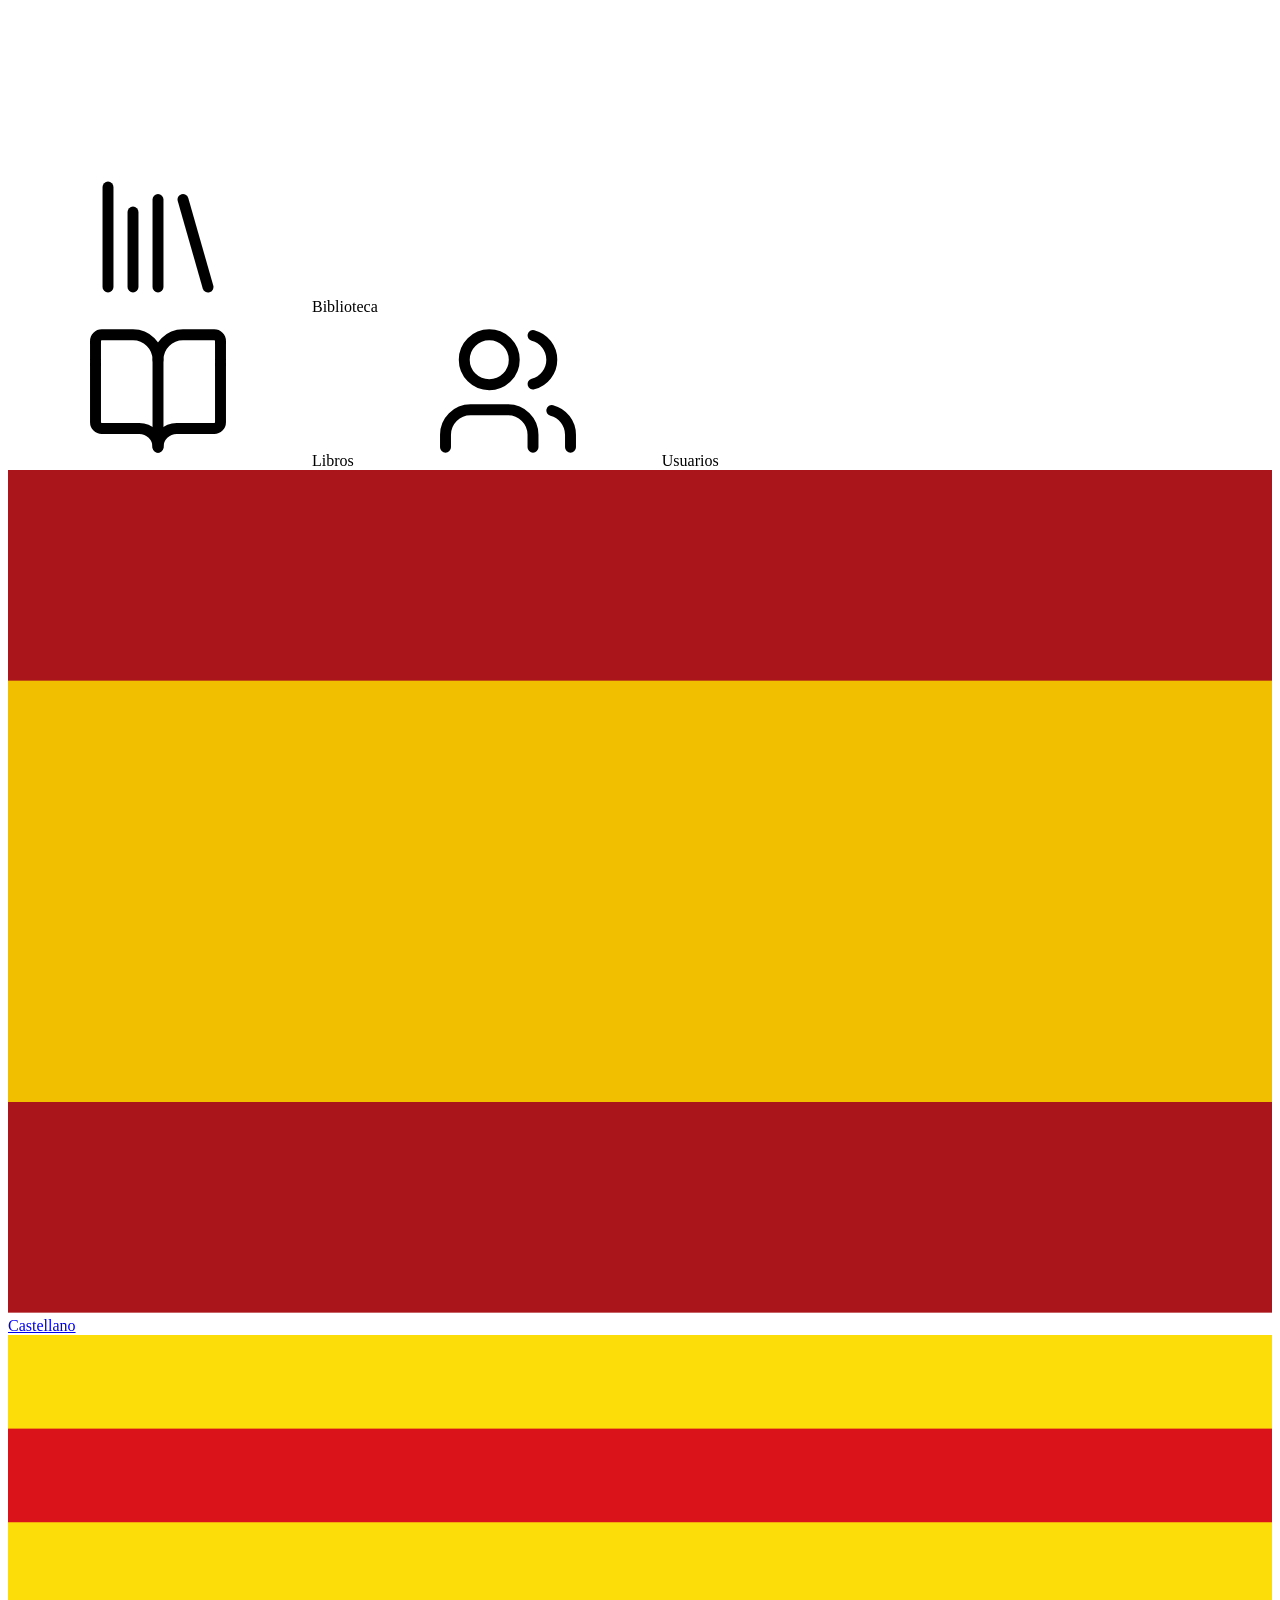
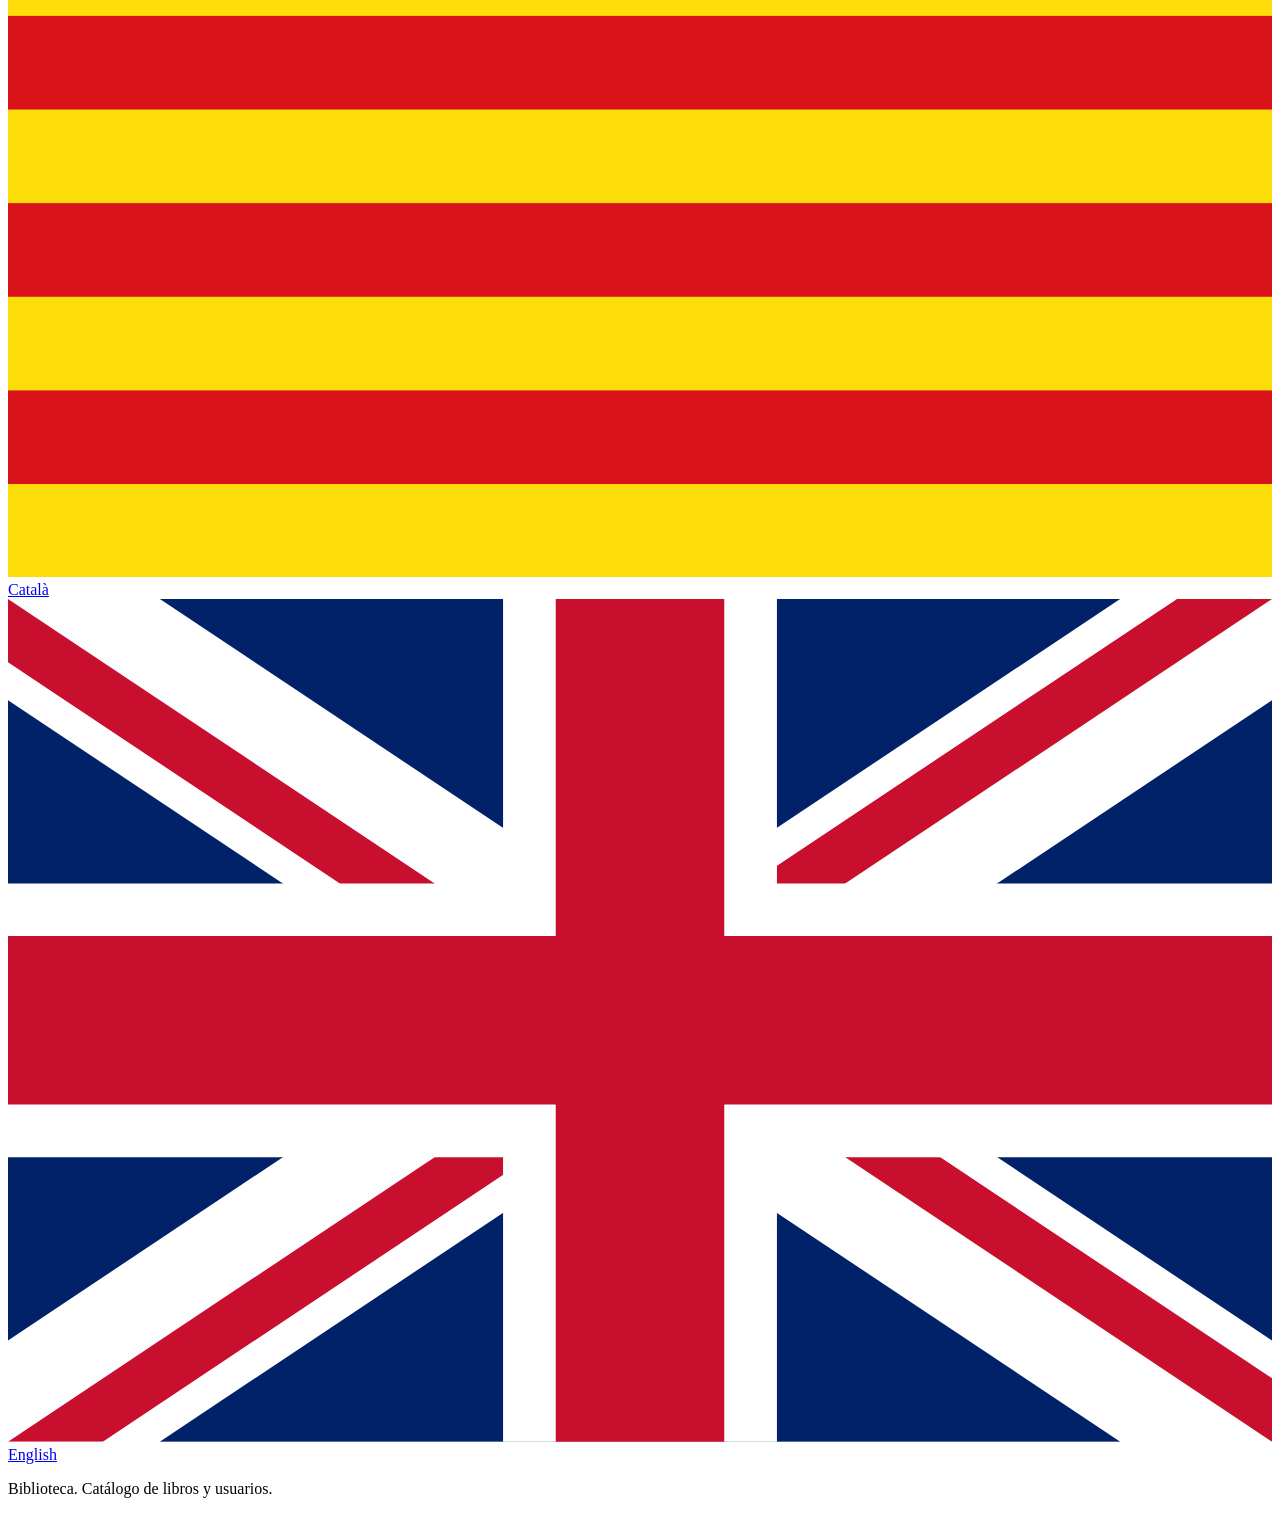
==== src/main/resources/templates/fragments/base.html @ 08db29ff "Rehacer la interfaz, añadir el esquema de la base y tres idiomas El proyecto no arrancaba de cero: c" ====
<!DOCTYPE HTML>
<html lang="es" th:lang="${#locale.language}" xmlns:th="http://www.thymeleaf.org">
<!--
  Piezas compartidas por todas las pantallas: cabecera del documento,
  barra de navegación y pie. Así ninguna pantalla repite el mismo marcado.

  Los textos visibles salen de messages_*.properties. El fragmento "cap"
  recibe la clave del título, no el título escrito a mano.
-->
<head th:fragment="cap(clau)">
    <meta charset="UTF-8"/>
    <meta name="viewport" content="width=device-width, initial-scale=1, viewport-fit=cover"/>
    <meta name="color-scheme" content="light dark"/>
    <title th:text="#{${clau}} + ' · ' + #{app.nombre}">Biblioteca</title>
    <link rel="icon" type="image/svg+xml" th:href="@{/img/favicon.svg}"/>
    <link rel="stylesheet" th:href="@{/css/app.css}"/>
</head>
<body>

<header class="barra" th:fragment="barra(seccio)">

    <!-- Juego de iconos de toda la aplicación. Va aquí porque todas las pantallas
         incluyen esta cabecera y así ninguna lo repite. -->
    <svg class="sprite" aria-hidden="true" focusable="false">
        <symbol id="biblioteca" viewBox="0 0 24 24" fill="none" stroke="currentColor" stroke-width="1.75" stroke-linecap="round" stroke-linejoin="round">
            <path d="m16 6 4 14"/><path d="M12 6v14"/><path d="M8 8v12"/><path d="M4 4v16"/>
        </symbol>
        <symbol id="llibre" viewBox="0 0 24 24" fill="none" stroke="currentColor" stroke-width="1.75" stroke-linecap="round" stroke-linejoin="round">
            <path d="M12 7v14"/>
            <path d="M3 18a1 1 0 0 1-1-1V4a1 1 0 0 1 1-1h5a4 4 0 0 1 4 4 4 4 0 0 1 4-4h5a1 1 0 0 1 1 1v13a1 1 0 0 1-1 1h-6a3 3 0 0 0-3 3 3 3 0 0 0-3-3z"/>
        </symbol>
        <symbol id="usuaris" viewBox="0 0 24 24" fill="none" stroke="currentColor" stroke-width="1.75" stroke-linecap="round" stroke-linejoin="round">
            <path d="M16 21v-2a4 4 0 0 0-4-4H6a4 4 0 0 0-4 4v2"/>
            <circle cx="9" cy="7" r="4"/>
            <path d="M22 21v-2a4 4 0 0 0-3-3.87"/>
            <path d="M16 3.13a4 4 0 0 1 0 7.75"/>
        </symbol>
        <symbol id="prestec" viewBox="0 0 24 24" fill="none" stroke="currentColor" stroke-width="1.75" stroke-linecap="round" stroke-linejoin="round">
            <path d="M12 8v4l3 2"/>
            <circle cx="12" cy="12" r="10"/>
        </symbol>
        <symbol id="mes" viewBox="0 0 24 24" fill="none" stroke="currentColor" stroke-width="1.75" stroke-linecap="round" stroke-linejoin="round">
            <path d="M5 12h14"/><path d="M12 5v14"/>
        </symbol>
        <symbol id="editar" viewBox="0 0 24 24" fill="none" stroke="currentColor" stroke-width="1.75" stroke-linecap="round" stroke-linejoin="round">
            <path d="M12 3H5a2 2 0 0 0-2 2v14a2 2 0 0 0 2 2h14a2 2 0 0 0 2-2v-7"/>
            <path d="M18.4 2.6a2 2 0 0 1 3 3L12 15l-4 1 1-4z"/>
        </symbol>
        <symbol id="esborrar" viewBox="0 0 24 24" fill="none" stroke="currentColor" stroke-width="1.75" stroke-linecap="round" stroke-linejoin="round">
            <path d="M3 6h18"/>
            <path d="M19 6v14a2 2 0 0 1-2 2H7a2 2 0 0 1-2-2V6"/>
            <path d="M8 6V4a2 2 0 0 1 2-2h4a2 2 0 0 1 2 2v2"/>
            <path d="M10 11v6"/><path d="M14 11v6"/>
        </symbol>
        <symbol id="cercar" viewBox="0 0 24 24" fill="none" stroke="currentColor" stroke-width="1.75" stroke-linecap="round" stroke-linejoin="round">
            <circle cx="11" cy="11" r="8"/>
            <path d="m21 21-4.3-4.3"/>
        </symbol>
        <symbol id="dreta" viewBox="0 0 24 24" fill="none" stroke="currentColor" stroke-width="1.75" stroke-linecap="round" stroke-linejoin="round">
            <path d="M5 12h14"/><path d="m12 5 7 7-7 7"/>
        </symbol>
        <symbol id="esquerra" viewBox="0 0 24 24" fill="none" stroke="currentColor" stroke-width="1.75" stroke-linecap="round" stroke-linejoin="round">
            <path d="M19 12H5"/><path d="m12 19-7-7 7-7"/>
        </symbol>
        <symbol id="avis" viewBox="0 0 24 24" fill="none" stroke="currentColor" stroke-width="1.75" stroke-linecap="round" stroke-linejoin="round">
            <circle cx="12" cy="12" r="10"/>
            <path d="M12 8v4"/><path d="M12 16h.01"/>
        </symbol>
        <symbol id="ordena" viewBox="0 0 24 24" fill="none" stroke="currentColor" stroke-width="1.75" stroke-linecap="round" stroke-linejoin="round">
            <path d="m6 9 6-6 6 6"/><path d="M12 3v18"/>
        </symbol>
        <symbol id="capsa" viewBox="0 0 24 24" fill="none" stroke="currentColor" stroke-width="1.75" stroke-linecap="round" stroke-linejoin="round">
            <path d="M22 12h-6l-2 3h-4l-2-3H2"/>
            <path d="M5.45 5.11 2 12v6a2 2 0 0 0 2 2h16a2 2 0 0 0 2-2v-6l-3.45-6.89A2 2 0 0 0 16.76 4H7.24a2 2 0 0 0-1.79 1.11z"/>
        </symbol>
    </svg>

    <div class="barra-cos">
        <a class="marca" th:href="@{/}">
            <svg class="ico" aria-hidden="true">
                <use href="#biblioteca"></use>
            </svg>
            <span th:text="#{app.nombre}">Biblioteca</span>
        </a>
        <nav class="navegacio" th:attr="aria-label=#{nav.secciones}">
            <a class="nav-enllac" th:href="@{/llibres}"
               th:attr="aria-current=${seccio == 'llibres'} ? 'page' : null">
                <svg class="ico-s" aria-hidden="true">
                    <use href="#llibre"></use>
                </svg>
                <span th:text="#{nav.libros}">Libros</span>
            </a>
            <a class="nav-enllac" th:href="@{/usuaris}"
               th:attr="aria-current=${seccio == 'usuaris'} ? 'page' : null">
                <svg class="ico-s" aria-hidden="true">
                    <use href="#usuaris"></use>
                </svg>
                <span th:text="#{nav.usuarios}">Usuarios</span>
            </a>
        </nav>

        <!-- Selector de idioma. Cada enlace apunta a la misma página con otro
             valor de ?lang, así que la ruta se conserva sin JavaScript.
             Las banderas van dibujadas: Windows no pinta los emojis de bandera
             y la senyera ni siquiera existe como emoji. -->
        <nav class="idiomes" th:attr="aria-label=#{idioma.grupo}">
            <a class="idioma" href="?lang=es" hreflang="es"
               th:attr="aria-current=${#locale.language == 'es'} ? 'true' : null">
                <svg class="bandera" viewBox="0 0 30 20" aria-hidden="true" focusable="false">
                    <rect width="30" height="20" fill="#AA151B"/>
                    <rect y="5" width="30" height="10" fill="#F1BF00"/>
                </svg>
                <span th:text="#{idioma.es}">Castellano</span>
            </a>
            <a class="idioma" href="?lang=ca" hreflang="ca"
               th:attr="aria-current=${#locale.language == 'ca'} ? 'true' : null">
                <svg class="bandera" viewBox="0 0 27 18" aria-hidden="true" focusable="false">
                    <rect width="27" height="18" fill="#FCDD09"/>
                    <rect y="2" width="27" height="2" fill="#DA121A"/>
                    <rect y="6" width="27" height="2" fill="#DA121A"/>
                    <rect y="10" width="27" height="2" fill="#DA121A"/>
                    <rect y="14" width="27" height="2" fill="#DA121A"/>
                </svg>
                <span th:text="#{idioma.ca}">Català</span>
            </a>
            <a class="idioma" href="?lang=en" hreflang="en"
               th:attr="aria-current=${#locale.language == 'en'} ? 'true' : null">
                <svg class="bandera" viewBox="0 0 60 40" aria-hidden="true" focusable="false">
                    <clipPath id="quarts-uk">
                        <path d="M30,20 h30 v20 z v20 h-30 z h-30 v-20 z v-20 h30 z"/>
                    </clipPath>
                    <rect width="60" height="40" fill="#012169"/>
                    <path d="M0,0 L60,40 M60,0 L0,40" fill="none" stroke="#FFFFFF" stroke-width="8"/>
                    <path d="M0,0 L60,40 M60,0 L0,40" fill="none" stroke="#C8102E" stroke-width="5"
                          clip-path="url(#quarts-uk)"/>
                    <path d="M30,0 V40 M0,20 H60" fill="none" stroke="#FFFFFF" stroke-width="13"/>
                    <path d="M30,0 V40 M0,20 H60" fill="none" stroke="#C8102E" stroke-width="8"/>
                </svg>
                <span th:text="#{idioma.en}">English</span>
            </a>
        </nav>
    </div>
</header>

<footer class="peu" th:fragment="peu">
    <p th:text="#{app.pie}">Biblioteca. Catálogo de libros y usuarios.</p>
</footer>

</body>
</html>
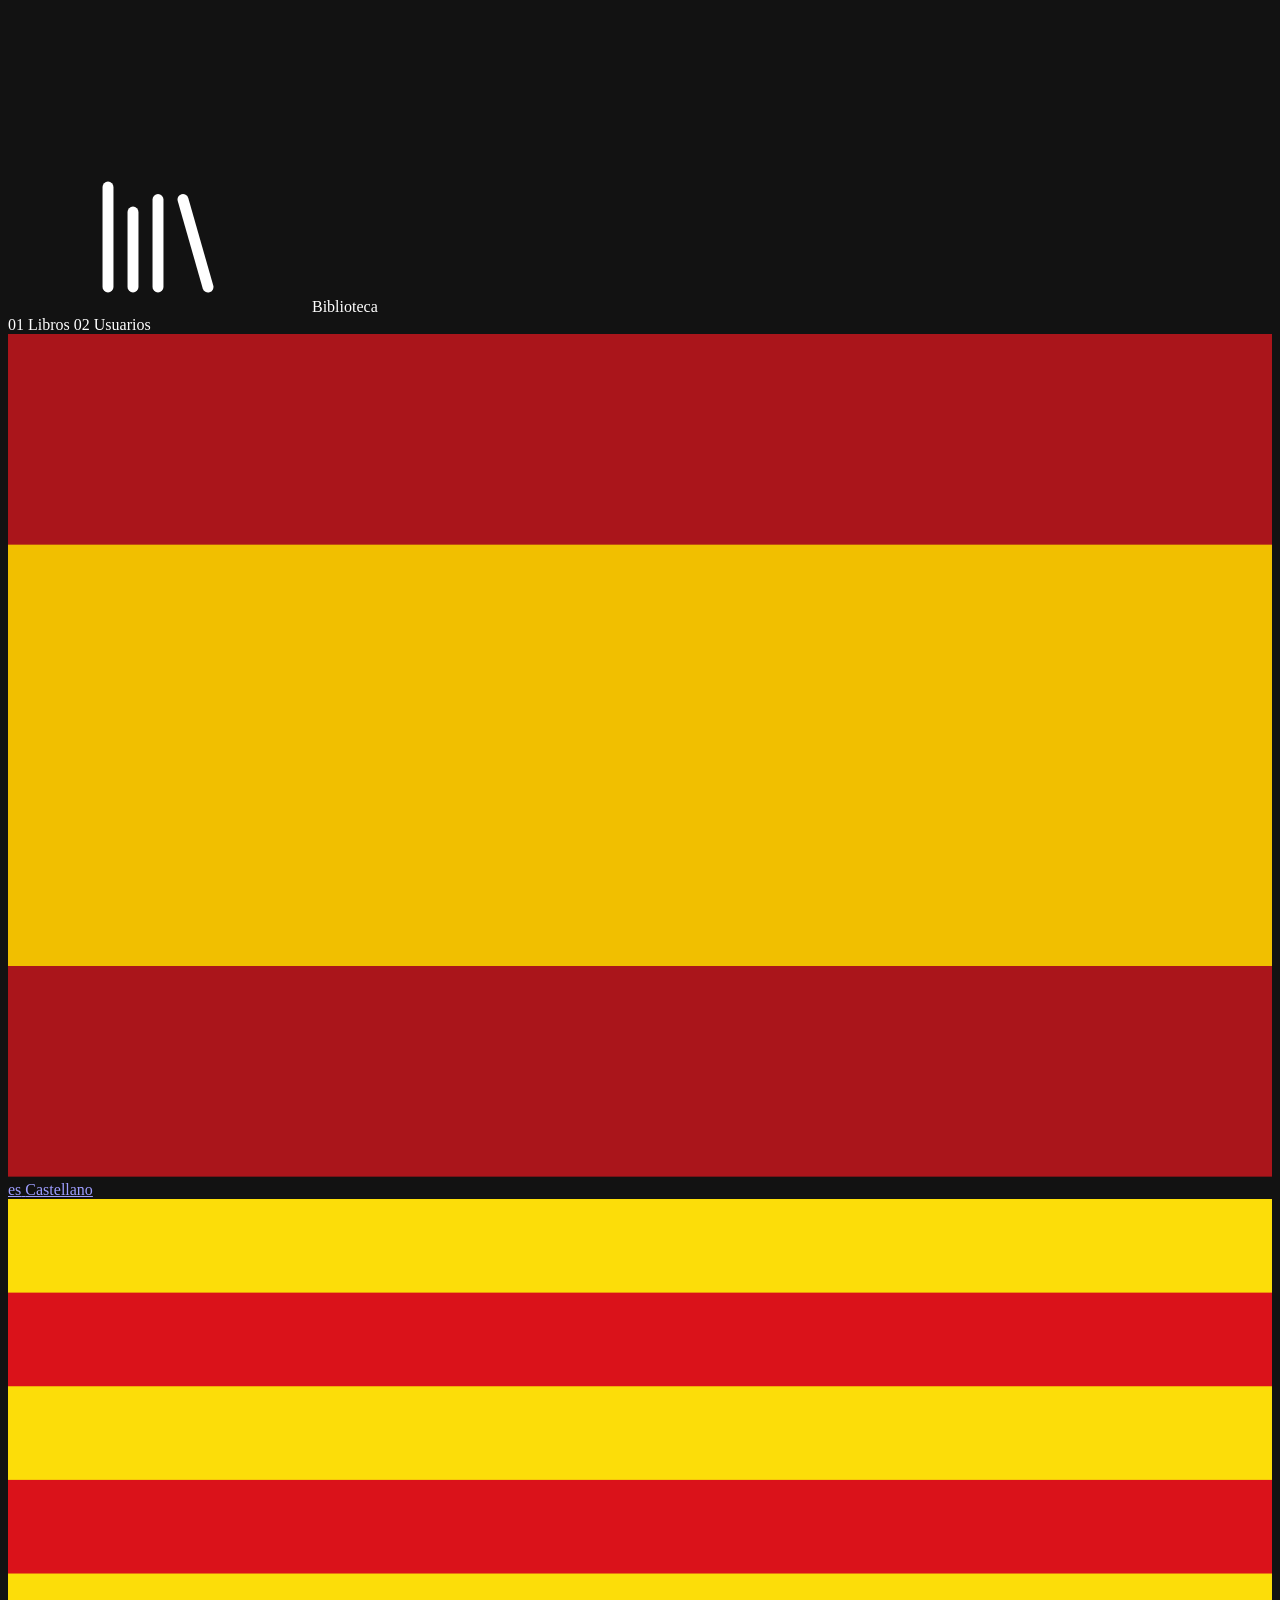
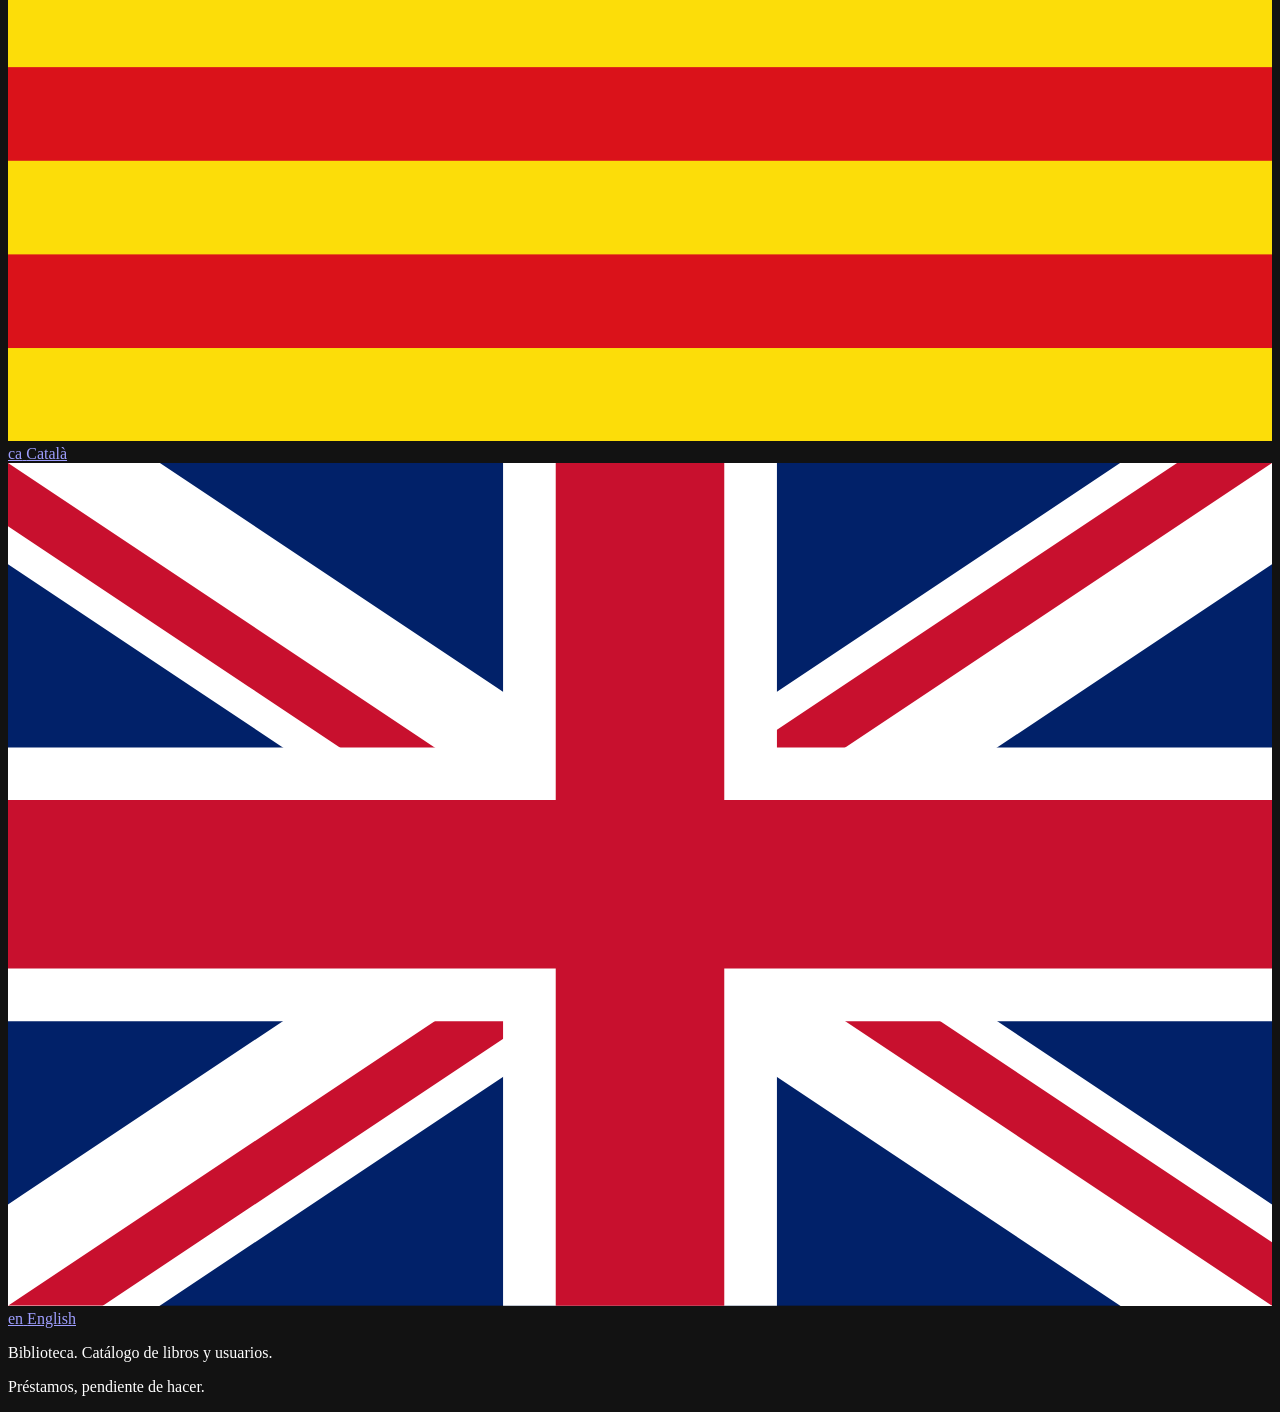
==== commit ce93184a: "Rediseñar la interfaz con el lenguaje visual del portfolio El gestor se veía como una aplicación cua" ====
--- a/src/main/resources/templates/fragments/base.html
+++ b/src/main/resources/templates/fragments/base.html
@@ -10,7 +10,8 @@
 <head th:fragment="cap(clau)">
     <meta charset="UTF-8"/>
     <meta name="viewport" content="width=device-width, initial-scale=1, viewport-fit=cover"/>
-    <meta name="color-scheme" content="light dark"/>
+    <meta name="color-scheme" content="dark"/>
+    <meta name="theme-color" content="#0B0B0A"/>
     <title th:text="#{${clau}} + ' · ' + #{app.nombre}">Biblioteca</title>
     <link rel="icon" type="image/svg+xml" th:href="@{/img/favicon.svg}"/>
     <link rel="stylesheet" th:href="@{/css/app.css}"/>
@@ -75,26 +76,25 @@
         </symbol>
     </svg>
 
-    <div class="barra-cos">
+    <div class="barra-cos ample">
         <a class="marca" th:href="@{/}">
             <svg class="ico" aria-hidden="true">
                 <use href="#biblioteca"></use>
             </svg>
             <span th:text="#{app.nombre}">Biblioteca</span>
         </a>
+
+        <!-- Las secciones llevan su ordinal delante, el mismo que las numera en la
+             portada, para que se lea como el índice de un libro. -->
         <nav class="navegacio" th:attr="aria-label=#{nav.secciones}">
             <a class="nav-enllac" th:href="@{/llibres}"
                th:attr="aria-current=${seccio == 'llibres'} ? 'page' : null">
-                <svg class="ico-s" aria-hidden="true">
-                    <use href="#llibre"></use>
-                </svg>
+                <span class="nav-ordinal" aria-hidden="true">01</span>
                 <span th:text="#{nav.libros}">Libros</span>
             </a>
             <a class="nav-enllac" th:href="@{/usuaris}"
                th:attr="aria-current=${seccio == 'usuaris'} ? 'page' : null">
-                <svg class="ico-s" aria-hidden="true">
-                    <use href="#usuaris"></use>
-                </svg>
+                <span class="nav-ordinal" aria-hidden="true">02</span>
                 <span th:text="#{nav.usuarios}">Usuarios</span>
             </a>
         </nav>
@@ -104,16 +104,17 @@
              Las banderas van dibujadas: Windows no pinta los emojis de bandera
              y la senyera ni siquiera existe como emoji. -->
         <nav class="idiomes" th:attr="aria-label=#{idioma.grupo}">
-            <a class="idioma" href="?lang=es" hreflang="es"
-               th:attr="aria-current=${#locale.language == 'es'} ? 'true' : null">
+            <a class="idioma" href="?lang=es" hreflang="es" th:attr="title=#{idioma.es},
+               aria-current=${#locale.language == 'es'} ? 'true' : null">
                 <svg class="bandera" viewBox="0 0 30 20" aria-hidden="true" focusable="false">
                     <rect width="30" height="20" fill="#AA151B"/>
                     <rect y="5" width="30" height="10" fill="#F1BF00"/>
                 </svg>
-                <span th:text="#{idioma.es}">Castellano</span>
+                <span aria-hidden="true">es</span>
+                <span class="nomes-lector" th:text="#{idioma.es}">Castellano</span>
             </a>
-            <a class="idioma" href="?lang=ca" hreflang="ca"
-               th:attr="aria-current=${#locale.language == 'ca'} ? 'true' : null">
+            <a class="idioma" href="?lang=ca" hreflang="ca" th:attr="title=#{idioma.ca},
+               aria-current=${#locale.language == 'ca'} ? 'true' : null">
                 <svg class="bandera" viewBox="0 0 27 18" aria-hidden="true" focusable="false">
                     <rect width="27" height="18" fill="#FCDD09"/>
                     <rect y="2" width="27" height="2" fill="#DA121A"/>
@@ -121,10 +122,11 @@
                     <rect y="10" width="27" height="2" fill="#DA121A"/>
                     <rect y="14" width="27" height="2" fill="#DA121A"/>
                 </svg>
-                <span th:text="#{idioma.ca}">Català</span>
+                <span aria-hidden="true">ca</span>
+                <span class="nomes-lector" th:text="#{idioma.ca}">Català</span>
             </a>
-            <a class="idioma" href="?lang=en" hreflang="en"
-               th:attr="aria-current=${#locale.language == 'en'} ? 'true' : null">
+            <a class="idioma" href="?lang=en" hreflang="en" th:attr="title=#{idioma.en},
+               aria-current=${#locale.language == 'en'} ? 'true' : null">
                 <svg class="bandera" viewBox="0 0 60 40" aria-hidden="true" focusable="false">
                     <clipPath id="quarts-uk">
                         <path d="M30,20 h30 v20 z v20 h-30 z h-30 v-20 z v-20 h30 z"/>
@@ -136,14 +138,18 @@
                     <path d="M30,0 V40 M0,20 H60" fill="none" stroke="#FFFFFF" stroke-width="13"/>
                     <path d="M30,0 V40 M0,20 H60" fill="none" stroke="#C8102E" stroke-width="8"/>
                 </svg>
-                <span th:text="#{idioma.en}">English</span>
+                <span aria-hidden="true">en</span>
+                <span class="nomes-lector" th:text="#{idioma.en}">English</span>
             </a>
         </nav>
     </div>
 </header>
 
 <footer class="peu" th:fragment="peu">
-    <p th:text="#{app.pie}">Biblioteca. Catálogo de libros y usuarios.</p>
+    <div class="peu-cos ample">
+        <p th:text="#{app.pie}">Biblioteca. Catálogo de libros y usuarios.</p>
+        <p th:text="#{app.pie.prestamos}">Préstamos, pendiente de hacer.</p>
+    </div>
 </footer>
 
 </body>
